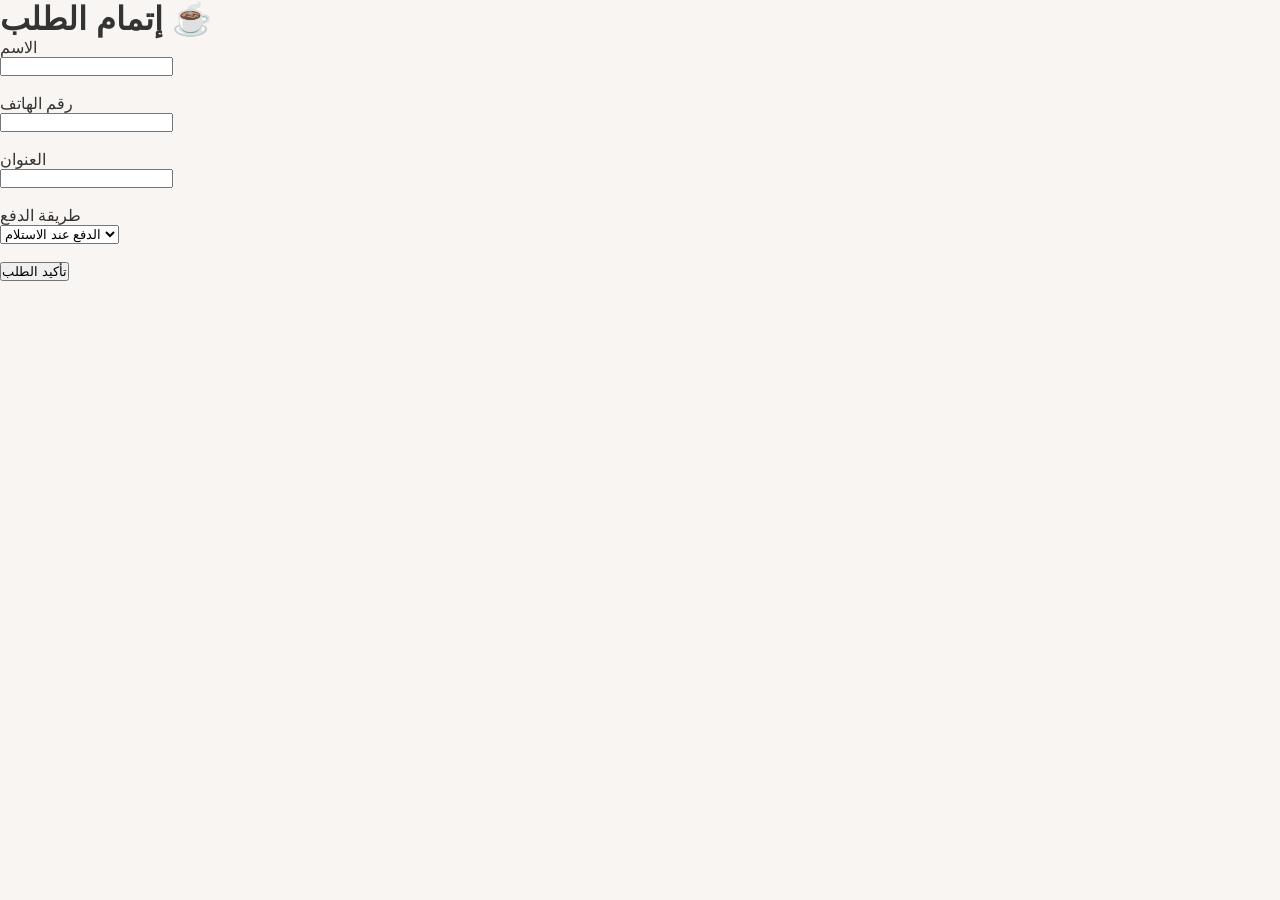
==== check.html @ 0fe90398 "Add files via upload" ====
<!DOCTYPE html>
<html lang="ar">
<head>
<meta charset="UTF-8">
<meta name="viewport" content="width=device-width, initial-scale=1.0">
<title>إتمام الطلب</title>
<link rel="stylesheet" href="style.css">
</head>

<body>

<h1>إتمام الطلب ☕</h1>

<form id="orderForm">

<label>الاسم</label><br>
<input type="text" id="name" required><br><br>

<label>رقم الهاتف</label><br>
<input type="tel" id="phone" required><br><br>

<label>العنوان</label><br>
<input type="text" id="address" required><br><br>

<label>طريقة الدفع</label><br>

<select id="payment">
<option>الدفع عند الاستلام</option>
<option>فودافون كاش</option>
<option>بطاقة بنكية</option>
</select>

<br><br>

<button type="submit">
تأكيد الطلب
</button>

</form>

<script src="script.js"></script>

</body>
</html>
---- style.css ----
/* General Reset */
* {
    margin: 0;
    padding: 0;
    box-sizing: border-box;
    font-family: 'Poppins', sans-serif;
}

html {
    scroll-behavior: smooth;
}

body {
    background: #f8f5f2;
    color: #333;
    transition: background-color 0.3s, color 0.3s;
}

/* Navbar */
header {
    position: absolute;
    top: 0;
    left: 0;
    width: 100%;
    z-index: 100;
}

.navbar {
    display: flex;
    justify-content: space-between;
    align-items: center;
    padding: 25px 8%;
}

.logo {
    font-size: 32px;
    color: #fff;
    font-weight: 700;
}

.nav-links {
    display: flex;
    list-style: none;
    align-items: center;
}

.nav-links li {
    margin: 0 15px;
}

.nav-links a {
    text-decoration: none;
    color: white;
    font-size: 18px;
    transition: 0.3s;
}

.nav-links a:hover {
    color: #d4a373;
}

/* Dark Mode Button */
#darkModeBtn {
    background: #6f4e37;
    color: white;
    border: none;
    padding: 8px 16px;
    border-radius: 30px;
    cursor: pointer;
    font-size: 16px;
    transition: 0.3s;
}

#darkModeBtn:hover {
    background: #d4a373;
}

/* Hero Section */
.hero {
    height: 100vh;
    background: linear-gradient(rgba(0,0,0,0.55), rgba(0,0,0,0.55)),
                url("https://images.unsplash.com/photo-1495474472287-4d71bcdd2085?auto=format&fit=crop&w=1500&q=80");
    background-size: cover;
    background-position: center;
    display: flex;
    align-items: center;
    padding: 0 8%;
}

.hero-content {
    color: white;
    max-width: 600px;
}

.hero-content h1 {
    font-size: 50px;
    margin-bottom: 20px;
    line-height: 1.2;
}

.hero-content p {
    font-size: 18px;
    line-height: 1.8;
    margin-bottom: 30px;
}

/* Buttons */
.btn {
    display: inline-block;
    padding: 14px 35px;
    border: none;
    background: #6f4e37;
    color: white;
    font-size: 18px;
    border-radius: 50px;
    cursor: pointer;
    text-decoration: none;
    transition: 0.3s ease;
}

.btn:hover {
    background: #d4a373;
    transform: translateY(-3px);
}

/* Featured Menu */
.featured {
    padding: 100px 8%;
    background: #fff;
    transition: background 0.3s;
}

.featured h2 {
    text-align: center;
    font-size: 42px;
    color: #3e2723;
    margin-bottom: 50px;
}

.cards {
    display: flex;
    justify-content: center;
    gap: 30px;
    flex-wrap: wrap;
}

.card {
    width: 300px;
    background: #f8f5f2;
    border-radius: 20px;
    padding: 25px;
    box-shadow: 0 10px 25px rgba(0,0,0,0.08);
    transition: 0.4s ease;
    display: flex;
    flex-direction: column;
    justify-content: space-between;
}

.card:hover {
    transform: translateY(-8px);
    box-shadow: 0 15px 30px rgba(0,0,0,0.15);
}

.card h3 {
    margin-bottom: 15px;
    color: #3e2723;
    font-size: 22px;
}

.card p {
    color: #666;
    line-height: 1.6;
    margin-bottom: 20px;
}

.card .price {
    color: #6f4e37;
    font-size: 20px;
    font-weight: bold;
}

/* About Section */
.about {
    display: flex;
    justify-content: space-between;
    align-items: center;
    gap: 60px;
    padding: 100px 8%;
    background: #f8f5f2;
    transition: background 0.3s;
}

.about-text {
    max-width: 700px;
    margin: 0 auto;
    text-align: center;
}

.about-text h2 {
    font-size: 42px;
    color: #3e2723;
    margin-bottom: 20px;
}

.about-text p {
    font-size: 18px;
    line-height: 1.8;
    color: #555;
    margin-bottom: 30px;
}

/* Footer */
footer {
    background: #2e1f1a;
    color: white;
    text-align: center;
    padding: 50px 20px;
}

footer h2 {
    font-size: 35px;
    margin-bottom: 10px;
}

footer p {
    margin: 10px 0;
    color: #ddd;
}

.footer-links {
    margin: 25px 0;
}

.footer-links a {
    color: #d4a373;
    text-decoration: none;
    margin: 0 15px;
    font-size: 18px;
    transition: 0.3s;
}

.footer-links a:hover {
    color: white;
}

.copy {
    margin-top: 25px;
    font-size: 14px;
    color: #aaa;
}

/* Back To Top Button */
#topBtn {
    position: fixed;
    bottom: 25px;
    left: 25px; /* تم تعديل الاتجاه للجهة الأخرى لتناسب الواجهة العربية */
    width: 50px;
    height: 50px;
    border: none;
    border-radius: 50%;
    background: #6f4e37;
    color: white;
    font-size: 22px;
    cursor: pointer;
    display: none;
    transition: 0.3s;
    box-shadow: 0 5px 15px rgba(0,0,0,0.3);
    z-index: 99;
}

#topBtn:hover {
    background: #d4a373;
}

/* Dark Mode Classes */
body.dark {
    background: #121212;
    color: #e0e0e0;
}

body.dark .featured {
    background: #1e1e1e;
}

body.dark .featured h2,
body.dark .about-text h2,
body.dark .card h3 {
    color: #f0e6d2;
}

body.dark .about {
    background: #121212;
}

body.dark .about-text p,
body.dark .card p {
    color: #bbb;
}

body.dark .card {
    background: #2a2a2a;
    box-shadow: 0 10px 25px rgba(0,0,0,0.5);
}

body.dark footer {
    background: #0a0a0a;
}
/* Cart Styling */
.cart-section {
    padding: 60px 8%;
    background: #fff;
    text-align: center;
}

body.dark .cart-section {
    background: #1e1e1e;
}

#cart-list {
    list-style: none;
    max-width: 500px;
    margin: 30px auto;
}

.cart-item {
    display: flex;
    justify-content: space-between;
    align-items: center;
    padding: 12px;
    background: #f8f5f2;
    border-radius: 10px;
    margin-bottom: 10px;
}

body.dark .cart-item {
    background: #2a2a2a;
}

.cart-controls button {
    background: none;
    border: none;
    cursor: pointer;
    font-size: 16px;
    margin: 0 5px;
}

.cart-total {
    margin-top: 20px;
}

.cart-total h3 {
    margin-bottom: 15px;
    color: #6f4e37;
}
.card .add-to-cart {
    margin-top: 15px;
    padding: 10px 20px;
    font-size: 15px;
    width: 100%;
    border-radius: 12px;
}
.logo-img {
    height: 50px; /* يمكنك زيادة أو تقليل الارتفاع حسب ما تفضل */
    width: auto;
    border-radius: 50%; /* يجعل اللوجو دائر يًا بشكل لطيف */
    object-fit: cover;
}
/* ==========================================
   📱 Responsive Design (تنسيقات الهواتف والتابلت)
   ========================================== */

@media (max-width: 768px) {
    /* Navbar */
    .navbar {
        flex-direction: column;
        gap: 15px;
        padding: 15px 5%;
        text-align: center;
    }

    .nav-links {
        flex-wrap: wrap;
        justify-content: center;
        gap: 10px;
    }

    .nav-links li {
        margin: 0 5px;
    }

    .nav-links a {
        font-size: 15px;
    }

    /* Hero Section */
    .hero {
        padding: 100px 5% 40px;
        text-align: center;
        justify-content: center;
    }

    .hero-content h1 {
        font-size: 32px;
    }

    .hero-content p {
        font-size: 15px;
    }

    /* Featured Menu Section */
    .featured, .about, .cart-section {
        padding: 50px 5%;
    }

    .featured h2, .about-text h2, .cart-section h2 {
        font-size: 30px;
    }

    .cards {
        gap: 20px;
    }

    .card {
        width: 100%; /* تجعل الكارت يأخذ عرض الشاشة بالكامل في الموبايل */
    }

    /* About Section */
    .about-text p {
        font-size: 15px;
    }

    /* Back To Top Button */
    #topBtn {
        bottom: 15px;
        left: 15px;
        width: 42px;
        height: 42px;
        font-size: 18px;
    }
}
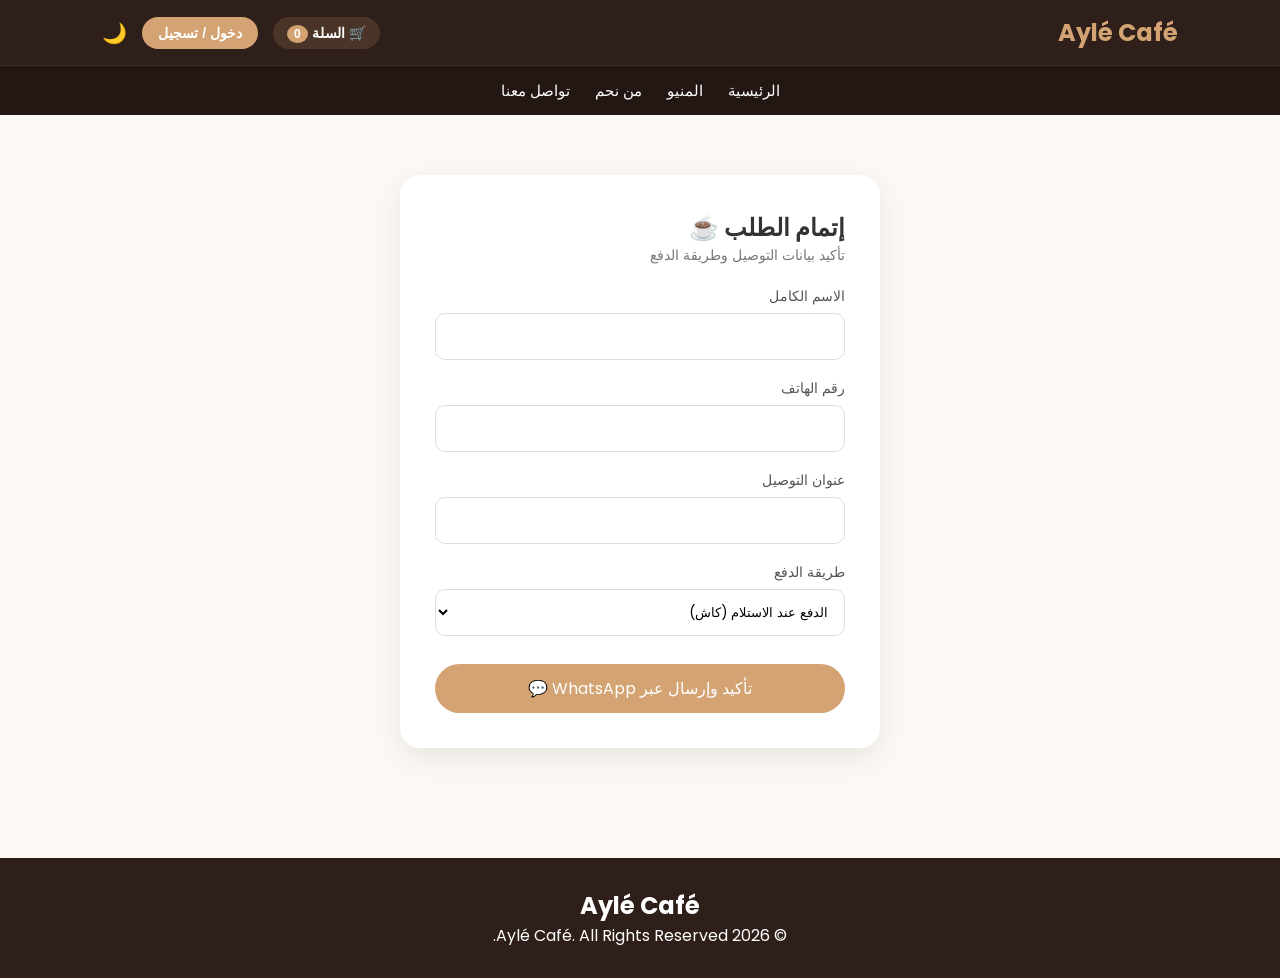
==== commit a7ed3c9e: "Add files via upload" ====
--- a/check.html
+++ b/check.html
@@ -1,44 +1,81 @@
 <!DOCTYPE html>
-<html lang="ar">
+<html lang="ar" dir="rtl">
 <head>
-<meta charset="UTF-8">
-<meta name="viewport" content="width=device-width, initial-scale=1.0">
-<title>إتمام الطلب</title>
-<link rel="stylesheet" href="style.css">
+    <meta charset="UTF-8">
+    <meta name="viewport" content="width=device-width, initial-scale=1.0">
+    <title>Aylé Café - إتمام الطلب</title>
+    <link href="https://fonts.googleapis.com/css2?family=Poppins:wght@300;400;500;600;700&display=swap" rel="stylesheet">
+    <link rel="stylesheet" href="style.css">
 </head>
+<body class="page-body">
 
-<body>
+    <header class="dark-nav">
+        <nav class="navbar">
+            <h2 class="logo">Aylé Café</h2>
+            <div class="nav-actions">
+                <a href="cart.html" class="btn-cart">🛒 السلة <span id="cartCount">0</span></a>
+                <a href="login.html" id="authBtn" class="btn-auth">دخول / تسجيل</a>
+                <button id="darkModeBtn">🌙</button>
+            </div>
+        </nav>
+        <ul class="nav-links bottom-nav">
+            <li><a href="index.html">الرئيسية</a></li>
+            <li><a href="menu.html">المنيو</a></li>
+            <li><a href="about.html">من نحم</a></li>
+            <li><a href="contact.html">تواصل معنا</a></li>
+        </ul>
+    </header>
 
-<h1>إتمام الطلب ☕</h1>
+    <section class="auth-container">
+        <div class="auth-card">
+            <h2>إتمام الطلب ☕</h2>
+            <p style="margin-bottom: 20px; font-size: 14px; color: #777;">تأكيد بيانات التوصيل وطريقة الدفع</p>
 
-<form id="orderForm">
+            <form id="orderForm" onsubmit="submitCheckoutOrder(event)">
+                <div class="input-group">
+                    <label>الاسم الكامل</label>
+                    <input type="text" id="checkoutName" required>
+                </div>
 
-<label>الاسم</label><br>
-<input type="text" id="name" required><br><br>
+                <div class="input-group">
+                    <label>رقم الهاتف</label>
+                    <input type="tel" id="checkoutPhone" required>
+                </div>
 
-<label>رقم الهاتف</label><br>
-<input type="tel" id="phone" required><br><br>
+                <div class="input-group">
+                    <label>عنوان التوصيل</label>
+                    <input type="text" id="checkoutAddress" required>
+                </div>
 
-<label>العنوان</label><br>
-<input type="text" id="address" required><br><br>
+                <div class="input-group">
+                    <label>طريقة الدفع</label>
+                    <select id="checkoutPayment" style="width: 100%; padding: 12px; border-radius: 10px; border: 1px solid #ddd; outline: none; background: white;">
+                        <option value="الدفع عند الاستلام (كاش)">الدفع عند الاستلام (كاش)</option>
+                        <option value="فودافون كاش">فودافون كاش</option>
+                        <option value="بطاقة بنكية">بطاقة بنكية</option>
+                    </select>
+                </div>
 
-<label>طريقة الدفع</label><br>
+                <button type="submit" class="btn btn-block">تأكيد وإرسال عبر WhatsApp 💬</button>
+            </form>
+        </div>
+    </section>
 
-<select id="payment">
-<option>الدفع عند الاستلام</option>
-<option>فودافون كاش</option>
-<option>بطاقة بنكية</option>
-</select>
+    <footer>
+        <h2>Aylé Café</h2>
+        <p>© 2026 Aylé Café. All Rights Reserved.</p>
+    </footer>
 
-<br><br>
-
-<button type="submit">
-تأكيد الطلب
-</button>
-
-</form>
-
-<script src="script.js"></script>
-
+    <script src="script.js"></script>
+    <script>
+        // تعبئة البيانات تلقائياً لو العميل مسجل دخول
+        document.addEventListener("DOMContentLoaded", () => {
+            if (currentUser) {
+                document.getElementById("checkoutName").value = currentUser.name || "";
+                document.getElementById("checkoutPhone").value = currentUser.phone || "";
+                document.getElementById("checkoutAddress").value = currentUser.address || "";
+            }
+        });
+    </script>
 </body>
 </html>
--- a/style.css
+++ b/style.css
@@ -1,4 +1,3 @@
-/* General Reset */
 * {
     margin: 0;
     padding: 0;
@@ -6,435 +5,192 @@
     font-family: 'Poppins', sans-serif;
 }
 
-html {
-    scroll-behavior: smooth;
+body {
+    background-color: #fcf8f3;
+    color: #333;
+    transition: background 0.3s, color 0.3s;
 }
 
-body {
-    background: #f8f5f2;
-    color: #333;
-    transition: background-color 0.3s, color 0.3s;
+body.dark {
+    background-color: #1a1a1a;
+    color: #f1f1f1;
 }
 
-/* Navbar */
+/* Navbar & Bottom Links */
 header {
-    position: absolute;
-    top: 0;
-    left: 0;
     width: 100%;
-    z-index: 100;
+    z-index: 1000;
+}
+
+.dark-nav {
+    background: #2e1f1a;
 }
 
 .navbar {
     display: flex;
     justify-content: space-between;
     align-items: center;
-    padding: 25px 8%;
+    padding: 15px 8%;
 }
 
 .logo {
-    font-size: 32px;
-    color: #fff;
+    font-size: 24px;
     font-weight: 700;
+    color: #d4a373;
 }
 
-.nav-links {
+.nav-actions {
     display: flex;
-    list-style: none;
     align-items: center;
+    gap: 15px;
 }
 
-.nav-links li {
-    margin: 0 15px;
+.bottom-nav {
+    display: flex;
+    justify-content: center;
+    background: rgba(0, 0, 0, 0.25);
+    padding: 12px 0;
+    gap: 25px;
+    list-style: none;
+    border-top: 1px solid rgba(255, 255, 255, 0.1);
 }
 
-.nav-links a {
+.bottom-nav a {
     text-decoration: none;
     color: white;
-    font-size: 18px;
+    font-size: 15px;
     transition: 0.3s;
 }
 
-.nav-links a:hover {
+.bottom-nav a:hover, .bottom-nav a.active {
     color: #d4a373;
+    font-weight: bold;
 }
 
-/* Dark Mode Button */
-#darkModeBtn {
-    background: #6f4e37;
+.btn-auth {
+    background: #d4a373;
     color: white;
-    border: none;
     padding: 8px 16px;
-    border-radius: 30px;
-    cursor: pointer;
-    font-size: 16px;
+    border-radius: 20px;
+    text-decoration: none;
+    font-size: 14px;
+    font-weight: 600;
     transition: 0.3s;
 }
 
-#darkModeBtn:hover {
+.btn-auth:hover { background: #bc8a5f; }
+
+.btn-cart {
+    background: #4a3427;
+    color: white;
+    padding: 8px 14px;
+    border-radius: 20px;
+    text-decoration: none;
+    font-size: 14px;
+    font-weight: 600;
+}
+
+.btn-cart span {
     background: #d4a373;
+    padding: 2px 7px;
+    border-radius: 50%;
+    font-size: 12px;
+}
+
+#darkModeBtn {
+    background: none;
+    border: none;
+    font-size: 20px;
+    cursor: pointer;
+    color: white;
 }
 
 /* Hero Section */
 .hero {
-    height: 100vh;
-    background: linear-gradient(rgba(0,0,0,0.55), rgba(0,0,0,0.55)),
-                url("https://images.unsplash.com/photo-1495474472287-4d71bcdd2085?auto=format&fit=crop&w=1500&q=80");
-    background-size: cover;
-    background-position: center;
+    height: 80vh;
+    background: linear-gradient(rgba(0,0,0,0.5), rgba(0,0,0,0.5)), url('https://images.unsplash.com/photo-1501339847302-ac426a4a7cbb') no-repeat center center/cover;
     display: flex;
     align-items: center;
     padding: 0 8%;
+    color: white;
 }
 
-.hero-content {
+.hero-content h1 { font-size: 48px; margin-bottom: 15px; }
+.hero-content p { font-size: 18px; margin-bottom: 25px; }
+
+.btn {
+    background: #d4a373;
     color: white;
-    max-width: 600px;
-}
-
-.hero-content h1 {
-    font-size: 50px;
-    margin-bottom: 20px;
-    line-height: 1.2;
-}
-
-.hero-content p {
-    font-size: 18px;
-    line-height: 1.8;
-    margin-bottom: 30px;
-}
-
-/* Buttons */
-.btn {
-    display: inline-block;
-    padding: 14px 35px;
+    padding: 12px 25px;
     border: none;
-    background: #6f4e37;
-    color: white;
-    font-size: 18px;
-    border-radius: 50px;
+    border-radius: 25px;
     cursor: pointer;
     text-decoration: none;
-    transition: 0.3s ease;
-}
-
-.btn:hover {
-    background: #d4a373;
-    transform: translateY(-3px);
-}
-
-/* Featured Menu */
-.featured {
-    padding: 100px 8%;
-    background: #fff;
-    transition: background 0.3s;
-}
-
-.featured h2 {
-    text-align: center;
-    font-size: 42px;
-    color: #3e2723;
-    margin-bottom: 50px;
-}
-
-.cards {
-    display: flex;
-    justify-content: center;
-    gap: 30px;
-    flex-wrap: wrap;
-}
-
-.card {
-    width: 300px;
-    background: #f8f5f2;
-    border-radius: 20px;
-    padding: 25px;
-    box-shadow: 0 10px 25px rgba(0,0,0,0.08);
-    transition: 0.4s ease;
-    display: flex;
-    flex-direction: column;
-    justify-content: space-between;
-}
-
-.card:hover {
-    transform: translateY(-8px);
-    box-shadow: 0 15px 30px rgba(0,0,0,0.15);
-}
-
-.card h3 {
-    margin-bottom: 15px;
-    color: #3e2723;
-    font-size: 22px;
-}
-
-.card p {
-    color: #666;
-    line-height: 1.6;
-    margin-bottom: 20px;
-}
-
-.card .price {
-    color: #6f4e37;
-    font-size: 20px;
-    font-weight: bold;
-}
-
-/* About Section */
-.about {
-    display: flex;
-    justify-content: space-between;
-    align-items: center;
-    gap: 60px;
-    padding: 100px 8%;
-    background: #f8f5f2;
-    transition: background 0.3s;
-}
-
-.about-text {
-    max-width: 700px;
-    margin: 0 auto;
-    text-align: center;
-}
-
-.about-text h2 {
-    font-size: 42px;
-    color: #3e2723;
-    margin-bottom: 20px;
-}
-
-.about-text p {
-    font-size: 18px;
-    line-height: 1.8;
-    color: #555;
-    margin-bottom: 30px;
-}
-
-/* Footer */
-footer {
-    background: #2e1f1a;
-    color: white;
-    text-align: center;
-    padding: 50px 20px;
-}
-
-footer h2 {
-    font-size: 35px;
-    margin-bottom: 10px;
-}
-
-footer p {
-    margin: 10px 0;
-    color: #ddd;
-}
-
-.footer-links {
-    margin: 25px 0;
-}
-
-.footer-links a {
-    color: #d4a373;
-    text-decoration: none;
-    margin: 0 15px;
-    font-size: 18px;
+    font-size: 16px;
+    display: inline-block;
     transition: 0.3s;
 }
 
-.footer-links a:hover {
-    color: white;
+.btn:hover { background: #bc8a5f; }
+
+/* Menu Section */
+.featured { padding: 60px 8%; text-align: center; }
+.menu-categories { display: flex; justify-content: center; gap: 15px; margin: 30px 0; flex-wrap: wrap; }
+
+.cat-btn {
+    padding: 8px 20px;
+    border: 1px solid #d4a373;
+    background: transparent;
+    color: #333;
+    border-radius: 20px;
+    cursor: pointer;
+    transition: 0.3s;
 }
 
-.copy {
-    margin-top: 25px;
-    font-size: 14px;
-    color: #aaa;
-}
+body.dark .cat-btn { color: white; }
+.cat-btn.active, .cat-btn:hover { background: #d4a373; color: white; }
 
-/* Back To Top Button */
-#topBtn {
-    position: fixed;
-    bottom: 25px;
-    left: 25px; /* تم تعديل الاتجاه للجهة الأخرى لتناسب الواجهة العربية */
-    width: 50px;
-    height: 50px;
-    border: none;
-    border-radius: 50%;
-    background: #6f4e37;
-    color: white;
-    font-size: 22px;
-    cursor: pointer;
-    display: none;
-    transition: 0.3s;
-    box-shadow: 0 5px 15px rgba(0,0,0,0.3);
-    z-index: 99;
-}
+.cards { display: grid; grid-template-columns: repeat(auto-fit, minmax(220px, 1fr)); gap: 25px; margin-top: 20px; }
+.card { background: white; padding: 25px; border-radius: 15px; box-shadow: 0 5px 15px rgba(0,0,0,0.05); transition: transform 0.3s; }
+body.dark .card { background: #2a2a2a; }
+.card:hover { transform: translateY(-5px); }
+.price { display: block; font-weight: bold; color: #d4a373; margin: 15px 0; }
 
-#topBtn:hover {
-    background: #d4a373;
-}
+/* Cart Page */
+.cart-section { padding: 40px 8%; background: #f0e6df; border-radius: 20px; }
+body.dark .cart-section { background: #252525; }
+.page-cart { max-width: 700px; margin: 60px auto; }
+#cart-list { list-style: none; margin: 20px 0; }
+#cart-list li { padding: 12px 0; border-bottom: 1px solid #ccc; display: flex; justify-content: space-between; }
+.cart-total { display: flex; justify-content: space-between; align-items: center; margin-top: 20px; }
 
-/* Dark Mode Classes */
-body.dark {
-    background: #121212;
-    color: #e0e0e0;
-}
+/* Auth & Profile */
+.auth-container { padding: 60px 20px; display: flex; justify-content: center; align-items: center; min-height: 70vh; }
+.auth-card { background: #ffffff; padding: 35px; border-radius: 20px; box-shadow: 0 10px 30px rgba(0,0,0,0.08); width: 100%; max-width: 480px; }
+body.dark .auth-card { background: #2a2a2a; color: white; }
 
-body.dark .featured {
-    background: #1e1e1e;
-}
+.auth-tabs { display: flex; margin-bottom: 25px; border-bottom: 2px solid #eee; }
+.tab-btn { flex: 1; padding: 12px; border: none; background: none; font-size: 16px; font-weight: 600; color: #888; cursor: pointer; }
+.tab-btn.active { color: #6f4e37; border-bottom: 3px solid #6f4e37; }
+body.dark .tab-btn { color: #aaa; }
+body.dark .tab-btn.active { color: #d4a373; border-bottom-color: #d4a373; }
 
-body.dark .featured h2,
-body.dark .about-text h2,
-body.dark .card h3 {
-    color: #f0e6d2;
-}
+.input-group { text-align: right; margin-bottom: 18px; }
+.input-group label { display: block; font-size: 14px; color: #555; margin-bottom: 6px; }
+body.dark .input-group label { color: #ccc; }
+.input-group input { width: 100%; padding: 12px 15px; border: 1px solid #ddd; border-radius: 10px; font-size: 14px; outline: none; }
+body.dark .input-group input { background: #1e1e1e; border-color: #444; color: white; }
+.btn-block { width: 100%; margin-top: 10px; }
 
-body.dark .about {
-    background: #121212;
-}
+.profile-card { text-align: right; }
+.divider { margin: 15px 0; border: 0; border-top: 1px solid #eee; }
+body.dark .divider { border-top-color: #444; }
+.profile-info p { font-size: 16px; margin-bottom: 12px; line-height: 1.6; }
+.btn-logout { background: #c94b4b; margin-top: 20px; }
+.btn-logout:hover { background: #a83838; }
 
-body.dark .about-text p,
-body.dark .card p {
-    color: #bbb;
-}
+.about-page, .location-section { padding: 80px 8%; text-align: center; }
+.contact-card { background: white; padding: 30px; border-radius: 15px; box-shadow: 0 5px 15px rgba(0,0,0,0.05); max-width: 500px; margin: 30px auto; }
+body.dark .contact-card { background: #2a2a2a; }
 
-body.dark .card {
-    background: #2a2a2a;
-    box-shadow: 0 10px 25px rgba(0,0,0,0.5);
-}
-
-body.dark footer {
-    background: #0a0a0a;
-}
-/* Cart Styling */
-.cart-section {
-    padding: 60px 8%;
-    background: #fff;
-    text-align: center;
-}
-
-body.dark .cart-section {
-    background: #1e1e1e;
-}
-
-#cart-list {
-    list-style: none;
-    max-width: 500px;
-    margin: 30px auto;
-}
-
-.cart-item {
-    display: flex;
-    justify-content: space-between;
-    align-items: center;
-    padding: 12px;
-    background: #f8f5f2;
-    border-radius: 10px;
-    margin-bottom: 10px;
-}
-
-body.dark .cart-item {
-    background: #2a2a2a;
-}
-
-.cart-controls button {
-    background: none;
-    border: none;
-    cursor: pointer;
-    font-size: 16px;
-    margin: 0 5px;
-}
-
-.cart-total {
-    margin-top: 20px;
-}
-
-.cart-total h3 {
-    margin-bottom: 15px;
-    color: #6f4e37;
-}
-.card .add-to-cart {
-    margin-top: 15px;
-    padding: 10px 20px;
-    font-size: 15px;
-    width: 100%;
-    border-radius: 12px;
-}
-.logo-img {
-    height: 50px; /* يمكنك زيادة أو تقليل الارتفاع حسب ما تفضل */
-    width: auto;
-    border-radius: 50%; /* يجعل اللوجو دائر يًا بشكل لطيف */
-    object-fit: cover;
-}
-/* ==========================================
-   📱 Responsive Design (تنسيقات الهواتف والتابلت)
-   ========================================== */
-
-@media (max-width: 768px) {
-    /* Navbar */
-    .navbar {
-        flex-direction: column;
-        gap: 15px;
-        padding: 15px 5%;
-        text-align: center;
-    }
-
-    .nav-links {
-        flex-wrap: wrap;
-        justify-content: center;
-        gap: 10px;
-    }
-
-    .nav-links li {
-        margin: 0 5px;
-    }
-
-    .nav-links a {
-        font-size: 15px;
-    }
-
-    /* Hero Section */
-    .hero {
-        padding: 100px 5% 40px;
-        text-align: center;
-        justify-content: center;
-    }
-
-    .hero-content h1 {
-        font-size: 32px;
-    }
-
-    .hero-content p {
-        font-size: 15px;
-    }
-
-    /* Featured Menu Section */
-    .featured, .about, .cart-section {
-        padding: 50px 5%;
-    }
-
-    .featured h2, .about-text h2, .cart-section h2 {
-        font-size: 30px;
-    }
-
-    .cards {
-        gap: 20px;
-    }
-
-    .card {
-        width: 100%; /* تجعل الكارت يأخذ عرض الشاشة بالكامل في الموبايل */
-    }
-
-    /* About Section */
-    .about-text p {
-        font-size: 15px;
-    }
-
-    /* Back To Top Button */
-    #topBtn {
-        bottom: 15px;
-        left: 15px;
-        width: 42px;
-        height: 42px;
-        font-size: 18px;
-    }
-}+footer { background: #2e1f1a; color: white; text-align: center; padding: 30px; margin-top: 50px; }
